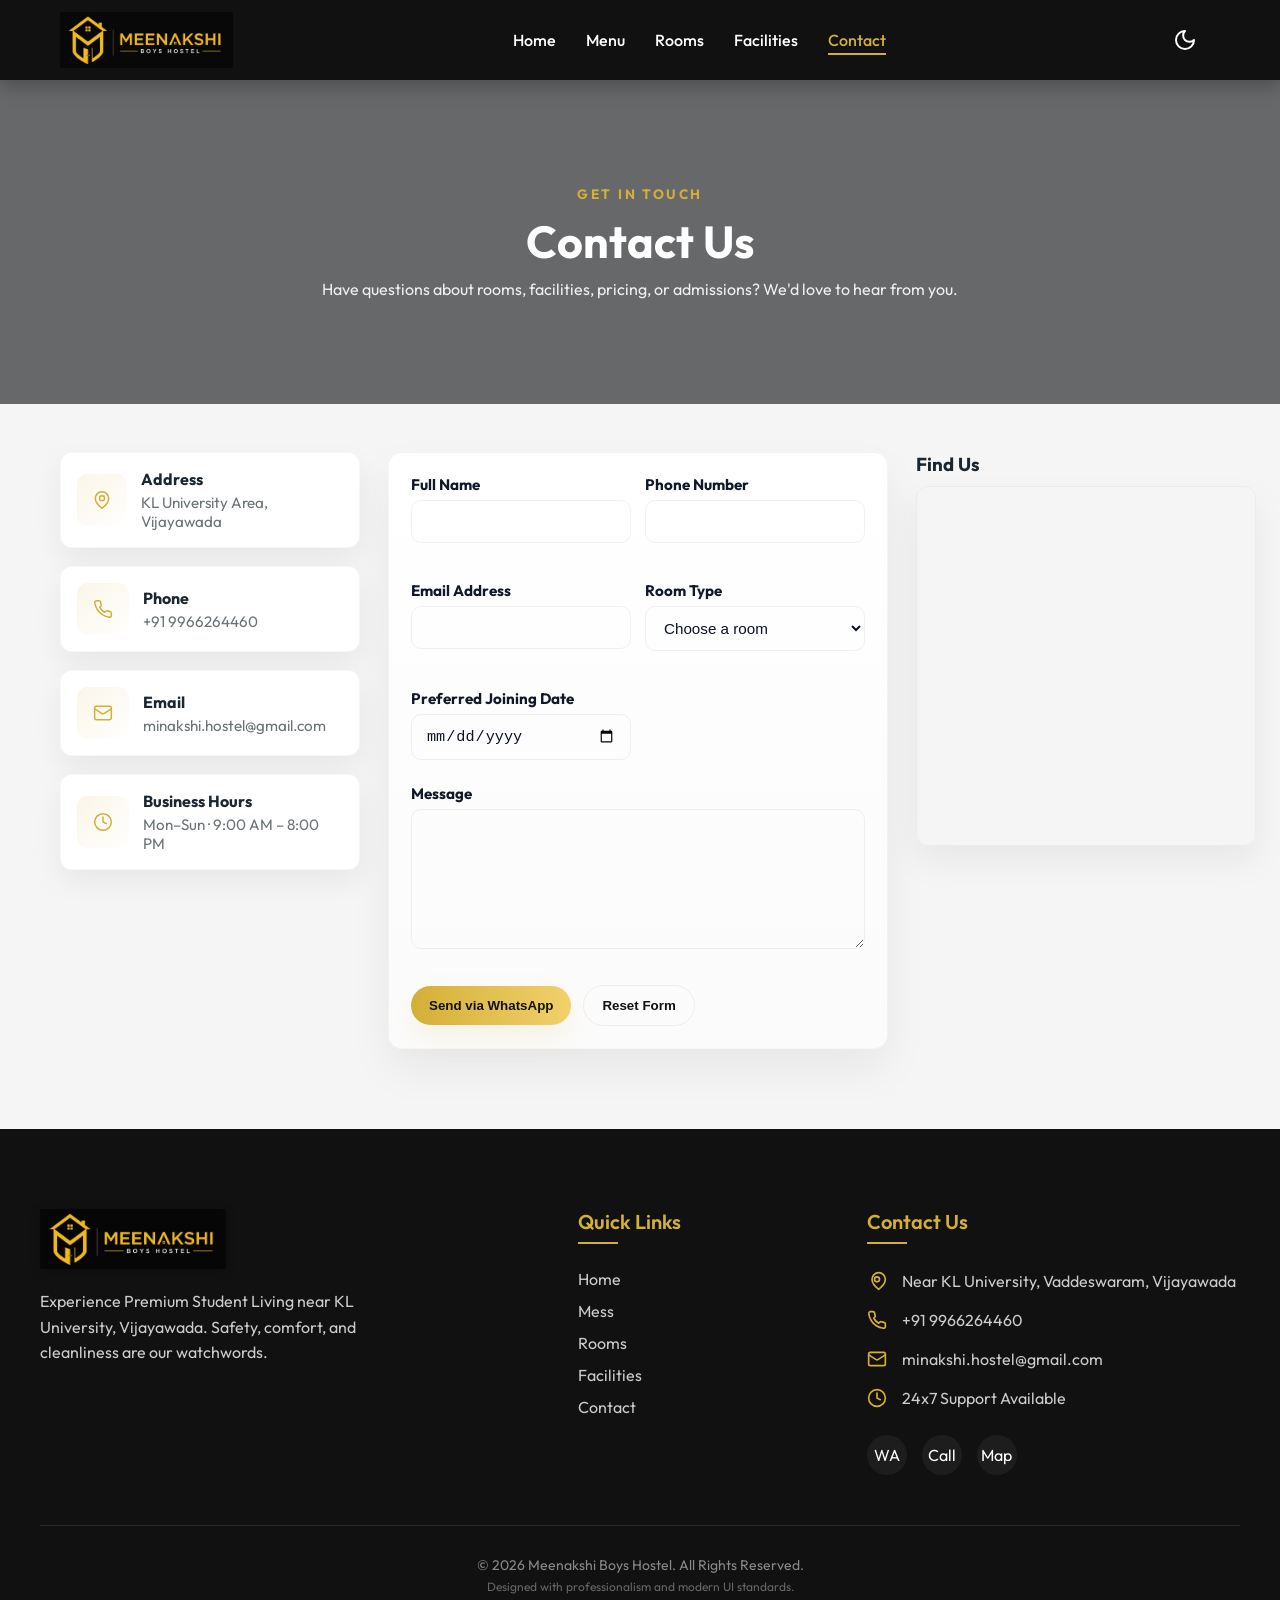
==== contact-page.html @ e10fb818 "initial commit" ====
<!DOCTYPE html>
<html lang="en">
<head>
    <meta charset="utf-8">
    <meta name="viewport" content="width=device-width, initial-scale=1">
    <title>Contact — Meenakshi Boys Hostel</title>
    <link rel="preconnect" href="https://fonts.googleapis.com">
    <link rel="preconnect" href="https://fonts.gstatic.com" crossorigin>
    <link href="https://fonts.googleapis.com/css2?family=Outfit:wght@300;400;500;600;700&display=swap" rel="stylesheet">

    <!-- Keep same header/footer look & base CSS -->
    <link rel="stylesheet" href="assets/css/global-header.css">
    <link rel="stylesheet" href="assets/css/global-footer.css">
    <link rel="stylesheet" href="assets/css/contact.css">
    <link rel="shortcut icon" href="assets/img/logo.png" type="image/png">

    <script>
        if (localStorage.getItem('theme') === 'dark') {
            document.documentElement.setAttribute('data-theme', 'dark');
        }
    </script>
</head>
<body class="scroll-bar">

    <!-- Header (exact copy from index.html to preserve site navbar) -->
    <header id="main-header" class="solid-header">
        <div class="header-container">
            <nav class="header-nav-bar">
                <div class="header-nav-logo">
                    <a href="index.html" class="logo-link" id="logo-link">
                        <img src="assets/img/logo.png" alt="Meenakshi Boys Hostel" class="navbar-logo">
                    </a>
                </div>
                <ul class="header-nav-lists">
                    <li class="header-nav-list"><a class="header-nav-link nav-item" href="index.html">Home</a></li>
                    <li class="header-nav-list"><a class="header-nav-link nav-item" href="mess.html">Menu</a></li>
                    <li class="header-nav-list"><a class="header-nav-link nav-item" href="rooms.html">Rooms</a></li>
                    <li class="header-nav-list"><a class="header-nav-link nav-item" href="facilities.html">Facilities</a></li>
                    <li class="header-nav-list"><a class="header-nav-link nav-item header-active" href="contact-page.html">Contact</a></li>
                </ul>
                <button id="theme-toggle" class="theme-toggle-btn" aria-label="Toggle Theme">
                    <svg class="moon-icon" xmlns="http://www.w3.org/2000/svg" width="24" height="24" viewBox="0 0 24 24" fill="none" stroke="currentColor" stroke-width="2" stroke-linecap="round" stroke-linejoin="round"><path d="M12 3a6 6 0 0 0 9 9 9 9 0 1 1-9-9Z"/></svg>
                    <svg class="sun-icon" xmlns="http://www.w3.org/2000/svg" width="24" height="24" viewBox="0 0 24 24" fill="none" stroke="currentColor" stroke-width="2" stroke-linecap="round" stroke-linejoin="round"><circle cx="12" cy="12" r="4"/><path d="M12 2v2"/><path d="M12 20v2"/><path d="m4.93 4.93 1.41 1.41"/><path d="m17.66 17.66 1.41 1.41"/><path d="M2 12h2"/><path d="M20 12h2"/><path d="m6.34 17.66-1.41 1.41"/><path d="m19.07 4.93-1.41 1.41"/></svg>
                </button>
                <div class="header-hamburger-icon">
                    <div class="header-hamburger-line-1"></div>
                    <div class="header-hamburger-line-2"></div>
                    <div class="header-hamburger-line-3"></div>
                </div>
            </nav>
        </div>
    </header>

    <!-- HERO -->
    <main class="contact-page">
        <section class="contact-hero fade-up-scroll section-marker" aria-labelledby="contact-hero-heading">
            <video autoPlay muted loop playsInline preload="metadata" class="contact-hero-video" poster="https://images.unsplash.com/photo-1555854877-bab0e564b8d5?auto=format&fit=crop&q=80&w=1920">
                <source src="videos/minakshi-hero.webm" type="video/webm" />
                <source src="videos/minakshi-hero.mp4" type="video/mp4" />
            </video>
            <div class="hero-bg" role="img" aria-hidden="true"></div>
            <div class="hero-inner">
                <p class="eyebrow">Get in touch</p>
                <h1 id="contact-hero-heading">Contact Us</h1>
                <p class="hero-sub">Have questions about rooms, facilities, pricing, or admissions? We'd love to hear from you.</p>
            </div>
        </section>

        <!-- CONTENT -->
        <section class="contact-content">
            <div class="contact-grid">
                <aside class="contact-cards">
                    

                    <div class="info-card">
                        <div class="info-icon">
                            <svg width="20" height="20" viewBox="0 0 24 24" fill="none" stroke="currentColor" stroke-width="1.8" stroke-linecap="round" stroke-linejoin="round"><path d="M20 10c0 6-8 12-8 12s-8-6-8-12a8 8 0 0 1 16 0Z"/><circle cx="12" cy="10" r="3"/></svg>
                        </div>
                        <div class="info-body">
                            <h4>Address</h4>
                            <p class="muted">KL University Area, Vijayawada</p>
                        </div>
                    </div>
                    
                    <div class="info-card">
                        <div class="info-icon">
                            <svg width="20" height="20" viewBox="0 0 24 24" fill="none" stroke="currentColor" stroke-width="1.8" stroke-linecap="round" stroke-linejoin="round"><path d="M22 16.92v3a2 2 0 0 1-2.18 2 19.79 19.79 0 0 1-8.63-3.07 19.5 19.5 0 0 1-6-6 19.79 19.79 0 0 1-3.07-8.67A2 2 0 0 1 4.11 2h3a2 2 0 0 1 2 1.72 12.84 12.84 0 0 0 .7 2.81 2 2 0 0 1-.45 2.11L8.09 9.91a16 16 0 0 0 6 6l1.27-1.27a2 2 0 0 1 2.11-.45 12.84 12.84 0 0 0 2.81.7A2 2 0 0 1 22 16.92z"/></svg>
                        </div>
                        <div class="info-body">
                            <h4>Phone</h4>
                            <p class="muted">+91 9966264460</p>
                        </div>
                    </div>

                    <div class="info-card">
                        <div class="info-icon">
                            <svg width="20" height="20" viewBox="0 0 24 24" fill="none" stroke="currentColor" stroke-width="1.8" stroke-linecap="round" stroke-linejoin="round"><rect x="2" y="4" width="20" height="16" rx="2" ry="2"/><path d="m22 7-8.97 5.7a1.94 1.94 0 0 1-2.06 0L2 7"/></svg>
                        </div>
                        <div class="info-body">
                            <h4>Email</h4>
                            <p class="muted">minakshi.hostel@gmail.com</p>
                        </div>
                    </div>

                    <div class="info-card">
                        <div class="info-icon"><svg width="20" height="20" viewBox="0 0 24 24" fill="none" stroke="currentColor" stroke-width="1.8" stroke-linecap="round" stroke-linejoin="round"><circle cx="12" cy="12" r="10"/><polyline points="12 6 12 12 16 14"/></svg></div>
                        <div class="info-body">
                            <h4>Business Hours</h4>
                            <p class="muted">Mon–Sun · 9:00 AM – 8:00 PM</p>
                        </div>
                    </div>
                </aside>

                <form id="contactForm" class="contact-form" novalidate>
                    <div class="form-grid">
                        <div class="form-field">
                            <label for="name">Full Name</label>
                            <input type="text" id="name" name="name" required>
                            <div class="error" id="err-name"></div>
                        </div>

                        <div class="form-field">
                            <label for="phone">Phone Number</label>
                            <input type="tel" id="phone" name="phone" inputmode="numeric" pattern="[0-9]*" required>
                            <div class="error" id="err-phone"></div>
                        </div>

                        <div class="form-field">
                            <label for="email">Email Address</label>
                            <input type="email" id="email" name="email">
                            <div class="error" id="err-email"></div>
                        </div>

                        <div class="form-field">
                            <label for="roomType">Room Type</label>
                            <select id="roomType" name="roomType" required>
                                <option value="">Choose a room</option>
                                <option>Single Sharing</option>
                                <option>Two Sharing AC</option>
                                <option>Two Sharing Non AC</option>
                                <option>Three Sharing</option>
                                <option>Four Sharing</option>
                            </select>
                            <div class="error" id="err-roomType"></div>
                        </div>

                        <div class="form-field">
                            <label for="joiningDate">Preferred Joining Date</label>
                            <input type="date" id="joiningDate" name="joiningDate">
                            <div class="error" id="err-joiningDate"></div>
                        </div>
                    </div>

                    <div class="form-field">
                        <label for="message">Message</label>
                        <textarea id="message" name="message" rows="6" required></textarea>
                        <div class="error" id="err-message"></div>
                    </div>

                    <div class="form-actions">
                        <button type="button" id="sendWhatsApp" class="btn btn-primary">Send via WhatsApp</button>
                        <button type="reset" class="btn btn-secondary">Reset Form</button>
                    </div>
                </form>

                <div class="contact-map">
                    <h3 class="map-title">Find Us</h3>
                    <div class="map-embed" id="mapEmbed">
                        <iframe src="https://www.google.com/maps/embed?pb=!1m18!1m12!1m3!1d3809.123456789012!2d80.6210!3d16.4410!2m3!1f0!2f0!3f0!3m2!1i1024!2i768!4f13.1!3m3!1m2!1s0x0%3A0x0!2zMTbCsDI2JzUwLjAiTiA4MMKwMzcyJzAwLjAiRQ!5e0!3m2!1sen!2sin!4v0000000000000" width="100%" height="100%" style="border:0;" allowfullscreen="" loading="lazy"></iframe>
                    </div>
                </div>
            </div>
        </section>

    </main>

    <!-- Footer (copied structure so look matches other pages exactly) -->
    <footer id="contact" class="footer fade-up-scroll section-marker">
        <div class="footer-container">
            <div class="footer-about">
                <img src="assets/img/logo.png" alt="Minakshi Boys Hostel Logo" class="footer-logo">
                <p>Experience Premium Student Living near KL University, Vijayawada. Safety, comfort, and cleanliness are our watchwords.</p>
            </div>
            
            <div class="footer-links">
                <h3 class="footer-title">Quick Links</h3>
                <ul class="footer-nav-list">
                    <li><a href="index.html">Home</a></li>
                    <li><a href="mess.html">Mess</a></li>
                    <li><a href="rooms.html">Rooms</a></li>
                    <li><a href="facilities.html">Facilities</a></li>
                    <li><a href="contact-page.html">Contact</a></li>
                </ul>
            </div>
            
            <div class="footer-contact">
                <h3 class="footer-title">Contact Us</h3>
                <ul class="footer-contact-list">
                    <li>
                        <div class="footer-icon-wrapper">
                            <svg xmlns="http://www.w3.org/2000/svg" width="20" height="20" viewBox="0 0 24 24" fill="none" stroke="currentColor" stroke-width="2" stroke-linecap="round" stroke-linejoin="round"><path d="M22 10c0 6-8 12-8 12s-8-6-8-12a8 8 0 0 1 16 0Z"/><circle cx="12" cy="10" r="3"/></svg>
                        </div>
                        <span>Near KL University, Vaddeswaram, Vijayawada</span>
                    </li>
                    <li>
                        <div class="footer-icon-wrapper">
                            <svg xmlns="http://www.w3.org/2000/svg" width="20" height="20" viewBox="0 0 24 24" fill="none" stroke="currentColor" stroke-width="2" stroke-linecap="round" stroke-linejoin="round"><path d="M22 16.92v3a2 2 0 0 1-2.18 2 19.79 19.79 0 0 1-8.63-3.07 19.5 19.5 0 0 1-6-6 19.79 19.79 0 0 1-3.07-8.67A2 2 0 0 1 4.11 2h3a2 2 0 0 1 2 1.72 12.84 12.84 0 0 0 .7 2.81 2 2 0 0 1-.45 2.11L8.09 9.91a16 16 0 0 0 6 6l1.27-1.27a2 2 0 0 1 2.11-.45 12.84 12.84 0 0 0 2.81.7A2 2 0 0 1 22 16.92z"/></svg>
                        </div>
                        <span>+91 9966264460</span>
                    </li>
                    <li>
                        <div class="footer-icon-wrapper">
                            <svg xmlns="http://www.w3.org/2000/svg" width="20" height="20" viewBox="0 0 24 24" fill="none" stroke="currentColor" stroke-width="2" stroke-linecap="round" stroke-linejoin="round"><rect width="20" height="16" x="2" y="4" rx="2"/><path d="m22 7-8.97 5.7a1.94 1.94 0 0 1-2.06 0L2 7"/></svg>
                        </div>
                        <span>minakshi.hostel@gmail.com</span>
                    </li>
                    <li>
                        <div class="footer-icon-wrapper">
                            <svg xmlns="http://www.w3.org/2000/svg" width="20" height="20" viewBox="0 0 24 24" fill="none" stroke="currentColor" stroke-width="2" stroke-linecap="round" stroke-linejoin="round"><circle cx="12" cy="12" r="10"/><polyline points="12 6 12 12 16 14"/></svg>
                        </div>
                        <span>24x7 Support Available</span>
                    </li>
                </ul>
                <div class="footer-social">
                    <a href="https://wa.me/919966264460" target="_blank" class="social-icon">WA</a>
                    <a href="tel:+919966264460" class="social-icon">Call</a>
                    <a href="https://maps.google.com" target="_blank" class="social-icon">Map</a>
                </div>
            </div>
        </div>
        <div class="footer-bottom">
            <p>&copy; 2026 Meenakshi Boys Hostel. All Rights Reserved.</p>
            <p class="footer-sub-bottom">Designed with professionalism and modern UI standards.</p>
        </div>
    </footer>

    <script src="assets/js/toggleHamburger.js"></script>
    <script src="assets/js/contact.js"></script>
</body>
</html>
---- assets/css/global-header.css ----
/* Global Reset and Colors */
:root {
    --primary-color: #111111;
    --accent-color: #D4AF37;
    --bg-white: #FFFFFF;
    --bg-secondary: #FAFAFA;
    --text-main: #333333;
    --text-light: #777777;
    --border-radius: 16px;
    --box-shadow: 0 10px 30px rgba(0, 0, 0, 0.05);
    --box-shadow-hover: 0 15px 40px rgba(0, 0, 0, 0.1);
    --transition: all 0.3s ease;
}

[data-theme="dark"] {
    --primary-color: #FFFFFF;
    --accent-color: #D4AF37;
    --bg-white: #111111;
    --bg-secondary: #1a1a1a;
    --text-main: #EEEEEE;
    --text-light: #AAAAAA;
    --box-shadow: 0 10px 30px rgba(255, 255, 255, 0.02);
    --box-shadow-hover: 0 15px 40px rgba(255, 255, 255, 0.05);
}

* {
    margin: 0;
    padding: 0;
    box-sizing: border-box;
}

body {
    font-family: 'Outfit', sans-serif;
    background-color: var(--bg-white);
    color: var(--text-main);
    overflow-x: hidden;
}

html {
    scroll-behavior: smooth;
}

/* Header Styles */
#main-header {
    position: fixed;
    top: 0;
    left: 0;
    width: 100%;
    z-index: 1000;
    transition: var(--transition);
}

.transparent-header {
    background-color: transparent;
    padding: 20px 0;
}

.transparent-header .header-nav-link {
    color: #ffffff;
}

.transparent-header .logo-text {
    color: #ffffff;
}

.solid-header {
    background-color: var(--primary-color);
    padding: 10px 0;
    box-shadow: 0 4px 20px rgba(0, 0, 0, 0.3);
}

.solid-header .header-nav-link {
    color: var(--bg-white);
}

.header-nav-logo {
    display: flex;
    align-items: center;
}

.logo-link {
    display: block;
    text-decoration: none;
}

.navbar-logo {
    height: 56px;
    width: auto;
    transition: transform 0.3s ease;
    display: block;
    filter: drop-shadow(0 2px 4px rgba(0,0,0,0.3));
}

.solid-header .navbar-logo {
    filter: none;
}

.navbar-logo:hover {
    transform: scale(1.05);
}

.header-nav-lists {
    display: none;
    list-style: none;
}

.header-nav-list {
    margin: 0 15px;
}

.header-nav-link {
    text-decoration: none;
    font-size: 16px;
    font-weight: 500;
    transition: var(--transition);
    position: relative;
}

.header-nav-link::after {
    content: '';
    position: absolute;
    width: 0;
    height: 2px;
    bottom: -5px;
    left: 0;
    background-color: var(--accent-color);
    transition: var(--transition);
}

.header-nav-link:hover::after,
.header-active::after {
    width: 100%;
}

.header-active {
    color: var(--accent-color) !important;
}


.header-container {
    max-width: 1200px;
    margin: 0 auto;
    padding: 0 20px;
}

.header-nav-bar {
    display: flex;
    justify-content: space-between;
    align-items: center;
    height: 60px;
}

.header-nav-logo {
    display: flex;
    align-items: center;
}

.logo-link {
    display: block;
    text-decoration: none;
}

.navbar-logo {
    height: 56px;
    width: auto;
    transition: transform 0.3s ease;
    display: block;
    /* Optional: filter invert if dark theme needed, but since solid header is white, it works well. For transparent header over dark video, logo should ideally be white. If the user provided a transparent logo, it might be colored. I will add a drop shadow to ensure visibility over video just in case. */
    filter: drop-shadow(0 2px 4px rgba(0,0,0,0.3));
}

.solid-header .navbar-logo {
    filter: none;
}

.navbar-logo:hover {
    transform: scale(1.05);
}

.header-nav-lists {
    display: none;
    list-style: none;
}

.header-nav-list {
    margin: 0 15px;
}

.header-nav-link {
    text-decoration: none;
    font-size: 16px;
    font-weight: 500;
    transition: var(--transition);
    position: relative;
}

.header-nav-link::after {
    content: '';
    position: absolute;
    width: 0;
    height: 2px;
    bottom: -5px;
    left: 0;
    background-color: var(--accent-color);
    transition: var(--transition);
}

.header-nav-link:hover::after,
.header-active::after {
    width: 100%;
}

.header-active {
    color: var(--accent-color) !important;
}

.header-btn-custom {
    padding: 12px 24px;
    background-color: transparent;
    color: var(--accent-color) !important;
    border: 2px solid var(--accent-color);
    border-radius: var(--border-radius);
    text-decoration: none;
    font-weight: 600;
    font-size: 14px;
    letter-spacing: 1px;
    transition: var(--transition);
    position: relative;
    overflow: hidden;
    z-index: 1;
}

.header-btn-custom::before {
    content: '';
    position: absolute;
    top: 0;
    left: 0;
    width: 0%;
    height: 100%;
    background-color: var(--accent-color);
    transition: var(--transition);
    z-index: -1;
}

.header-btn-custom:hover::before {
    width: 100%;
}

.header-btn-custom:hover {
    color: var(--primary-color) !important;
}

/* Theme Toggle Button */
.theme-toggle-btn {
    background: transparent;
    border: none;
    cursor: pointer;
    color: #ffffff;
    display: flex;
    align-items: center;
    justify-content: center;
    padding: 8px;
    margin-right: 15px;
    transition: transform 0.3s ease;
}
.theme-toggle-btn:hover {
    transform: scale(1.1);
}
.solid-header .theme-toggle-btn {
    color: var(--bg-white);
}

[data-theme="dark"] .sun-icon { display: block; }
[data-theme="dark"] .moon-icon { display: none; }
:root:not([data-theme="dark"]) .sun-icon { display: none; }
:root:not([data-theme="dark"]) .moon-icon { display: block; }

/* Hamburger Menu for Mobile */
.header-hamburger-icon {
    width: 30px;
    height: 20px;
    display: flex;
    flex-direction: column;
    justify-content: space-between;
    cursor: pointer;
    z-index: 1001;
}

.header-hamburger-line-1,
.header-hamburger-line-2,
.header-hamburger-line-3 {
    width: 100%;
    height: 2px;
    background-color: var(--accent-color);
    transition: var(--transition);
}

/* Mobile Menu Active State */
.show .header-hamburger-line-1 {
    transform: translateY(9px) rotate(45deg);
}

.show .header-hamburger-line-2 {
    opacity: 0;
}

.show .header-hamburger-line-3 {
    transform: translateY(-9px) rotate(-45deg);
}

ul.header-nav-lists.show {
    display: flex;
    flex-direction: column;
    position: fixed;
    top: 0;
    left: 0;
    width: 100%;
    height: 100vh;
    background-color: var(--primary-color);
    justify-content: center;
    align-items: center;
    z-index: 1000;
}

ul.header-nav-lists.show .header-nav-list {
    margin: 20px 0;
}

ul.header-nav-lists.show .header-nav-link {
    font-size: 24px;
    color: #ffffff;
}

@media (max-width: 768px) {
    .navbar-logo {
        height: 44px;
    }
}

@media (min-width: 992px) {
    .header-nav-lists {
        display: flex;
        align-items: center;
    }
    .header-hamburger-icon {
        display: none;
    }
}
---- assets/css/global-footer.css ----
/* Premium Footer Styles */
.footer {
    background-color: var(--primary-color);
    color: var(--bg-white);
    padding: 80px 20px 20px 20px;
    font-family: 'Outfit', sans-serif;
}

.footer-container {
    max-width: 1200px;
    margin: 0 auto;
    display: grid;
    grid-template-columns: 2fr 1fr 1.5fr;
    gap: 40px;
    padding-bottom: 50px;
    border-bottom: 1px solid rgba(255, 255, 255, 0.1);
}

.footer-about {
    display: flex;
    flex-direction: column;
}

.footer-logo {
    height: 60px;
    width: auto;
    margin-bottom: 20px;
    filter: drop-shadow(0 2px 4px rgba(0,0,0,0.5));
    align-self: flex-start;
}

.footer-about p {
    color: #cccccc;
    line-height: 1.6;
    max-width: 350px;
}

.footer-title {
    font-size: 20px;
    color: var(--accent-color);
    margin-bottom: 25px;
    font-weight: 600;
    position: relative;
    padding-bottom: 10px;
}

.footer-title::after {
    content: '';
    position: absolute;
    left: 0;
    bottom: 0;
    height: 2px;
    width: 40px;
    background-color: var(--accent-color);
}

.footer-nav-list, .footer-contact-list {
    list-style: none;
    padding: 0;
    margin: 0;
}

.footer-nav-list li {
    margin-bottom: 12px;
}

.footer-nav-list a {
    color: #cccccc;
    text-decoration: none;
    transition: color 0.3s ease, padding-left 0.3s ease;
    display: inline-block;
}

.footer-nav-list a:hover {
    color: var(--accent-color);
    padding-left: 5px;
}

.footer-contact-list li {
    display: flex;
    align-items: flex-start;
    margin-bottom: 15px;
    color: #cccccc;
    line-height: 1.5;
}

.footer-icon-wrapper {
    color: var(--accent-color);
    margin-right: 15px;
    display: flex;
    align-items: center;
    justify-content: center;
    margin-top: 2px;
}

.footer-social {
    display: flex;
    gap: 15px;
    margin-top: 25px;
}

.social-icon {
    display: flex;
    align-items: center;
    justify-content: center;
    width: 40px;
    height: 40px;
    background-color: rgba(255, 255, 255, 0.05);
    border-radius: 50%;
    color: var(--bg-white);
    transition: all 0.3s ease;
    text-decoration: none;
}

.social-icon:hover {
    background-color: var(--accent-color);
    color: var(--primary-color);
    transform: translateY(-3px);
    box-shadow: 0 5px 15px rgba(212, 175, 55, 0.3);
}

.footer-bottom {
    text-align: center;
    padding-top: 30px;
    color: #888888;
    font-size: 14px;
}

.footer-sub-bottom {
    margin-top: 5px;
    font-size: 12px;
    color: #666666;
}

@media (max-width: 992px) {
    .footer-container {
        grid-template-columns: 1fr 1fr;
    }
}

@media (max-width: 768px) {
    .footer-container {
        grid-template-columns: 1fr;
        gap: 40px;
    }
    
    .footer-title::after {
        left: 50%;
        transform: translateX(-50%);
    }
    
    .footer-about {
        align-items: center;
        text-align: center;
    }
    
    .footer-logo {
        align-self: center;
    }
    
    .footer-links {
        text-align: center;
    }
    
    .footer-contact {
        display: flex;
        flex-direction: column;
        align-items: center;
    }
    
    .footer-contact-list li {
        justify-content: center;
        text-align: center;
    }
}
---- assets/css/contact.css ----
:root{
    --accent: #d4af37;
    --muted: #6b7376;
    --surface: #ffffff;
    --glass: rgba(255,255,255,0.9);
    --card-shadow: 0 12px 30px rgba(20,20,20,0.06);
}



/* Base */
body.contact-page, .contact-page { font-family: 'Outfit', sans-serif; color:#1b2730; background:#f5f5f5; }
main.contact-page { padding-top: 80px; }

/* HERO */
.contact-hero{ position:relative; min-height:36vh; display:flex; align-items:center; justify-content:center; padding:3.5rem 1rem; overflow:hidden; }
.contact-hero-video{ position:absolute; inset:0; width:100%; height:100%; object-fit:cover; z-index:0; }
.contact-hero .hero-bg{ position:absolute; inset:0; background-image:linear-gradient(180deg, rgba(7,10,12,0.6), rgba(7,10,12,0.6)); z-index:1; }
.contact-hero .hero-inner{ position:relative; max-width:980px; text-align:center; color:#fff; z-index:2; }
.contact-hero .eyebrow{ color:var(--accent); font-weight:700; letter-spacing:0.18em; text-transform:uppercase; margin-bottom:0.6rem; font-size:0.85rem; }
.contact-hero h1{ font-size:clamp(2rem,4vw,2.8rem); margin:0 0 0.6rem; font-weight:700; }
.contact-hero .hero-sub{ color:rgba(255,255,255,0.9); max-width:760px; margin:0 auto; }

/* CONTENT LAYOUT */
.contact-content{ padding:3rem 1.25rem 5rem; max-width:1200px; margin:0 auto; }
.contact-grid{ display:grid; grid-template-columns: 300px 1fr 340px; gap:28px; align-items:start; }

/* INFO CARDS (LEFT) */
.contact-cards{ display:flex; flex-direction:column; gap:18px; }
.info-card{ display:flex; gap:14px; align-items:center; padding:16px; border-radius:12px; background:var(--surface); box-shadow:var(--card-shadow); border:1px solid rgba(20,20,20,0.03); transition:transform .18s ease,box-shadow .18s ease; }
.info-card:hover{ transform:translateY(-6px); box-shadow:0 24px 60px rgba(20,20,20,0.08); }
.info-icon{ width:52px; height:52px; border-radius:10px; display:grid; place-items:center; background:linear-gradient(135deg, rgba(212,175,55,0.12), rgba(255,255,255,0.95)); color:var(--accent); }
.info-body h4{ margin:0; font-size:1rem; font-weight:700; }
.info-body .muted{ margin:4px 0 0; color:var(--muted); font-size:0.95rem; }

/* FORM (CENTER) */
.contact-form{ background:linear-gradient(180deg,#ffffff,#fbfbfb); padding:22px; border-radius:14px; box-shadow:0 20px 45px rgba(15,20,25,0.06); border:1px solid rgba(15,20,25,0.04); }
.form-grid{ display:grid; grid-template-columns:1fr 1fr; gap:14px; }
.form-field{ display:flex; flex-direction:column; gap:6px; }
.form-field label{ font-weight:700; font-size:0.95rem; color:#111827; }
.form-field input, .form-field select, .form-field textarea{ padding:12px 14px; border-radius:10px; border:1px solid rgba(20,20,20,0.06); background:transparent; font-size:0.95rem; color:#0b1220; transition:box-shadow .12s ease, transform .08s ease; }
.form-field input:focus, .form-field select:focus, .form-field textarea:focus{ box-shadow:0 12px 30px rgba(16,24,40,0.06); transform:translateY(-2px); outline:none; }
.form-field textarea{ min-height:140px; resize:vertical; }
.error{ color:#c53030; font-size:0.88rem; min-height:18px; }

.form-actions{ display:flex; gap:12px; align-items:center; margin-top:12px; }
.btn{ padding:12px 18px; border-radius:999px; cursor:pointer; font-weight:700; border:0; }
.btn-primary{ background:linear-gradient(90deg,var(--accent),#f2d06b); color:#111; box-shadow:0 12px 28px rgba(212,175,55,0.12); }
.btn-secondary{ background:transparent; color:#111; border:1px solid rgba(20,20,20,0.06); }

/* MAP (RIGHT) */
.contact-map .map-title{ margin:0 0 10px; font-weight:700; }
.map-embed{ height:360px; border-radius:12px; overflow:hidden; box-shadow:0 16px 36px rgba(16,24,40,0.06); border:1px solid rgba(20,20,20,0.04); }

/* Responsive */
@media (max-width:1100px){
    .contact-grid{ grid-template-columns: 1fr; gap:36px; }
    .contact-map{ order:3; }
    .contact-cards{ order:1; display:grid; grid-template-columns: 1fr 1fr; gap:16px; }
    .contact-form{ order:2; }
    .map-embed{ height:300px; }
}

@media (max-width:768px){
    .contact-cards{ grid-template-columns: 1fr; }
    .form-grid{ grid-template-columns: 1fr; }
    .contact-content{ padding:2rem 1rem 4rem; }
}

@media (prefers-reduced-motion: no-preference){ .fade-up-scroll{ transform:translateY(12px); opacity:0; transition:all .6s ease; } .fade-up-scroll.visible{ transform:none; opacity:1; } }
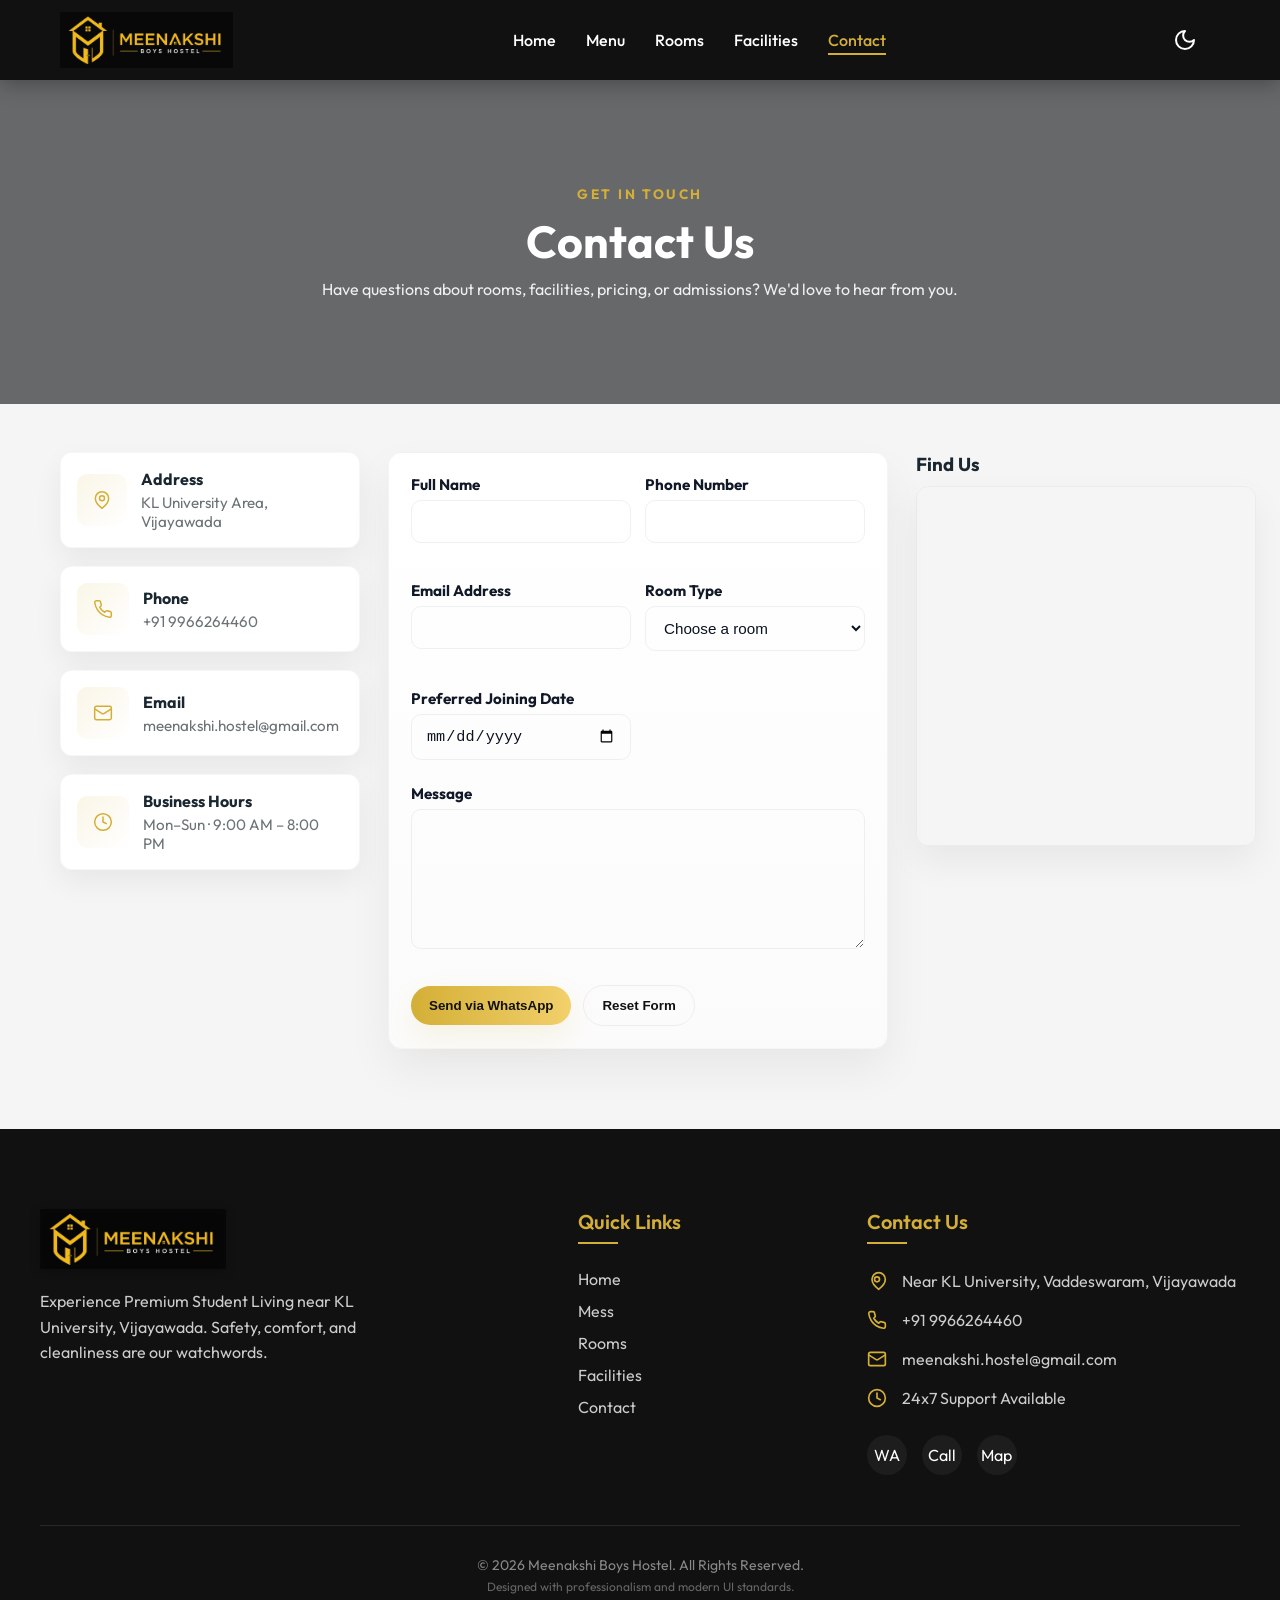
==== commit 2505fd31: "updated mess and other pages" ====
--- a/contact-page.html
+++ b/contact-page.html
@@ -98,7 +98,7 @@
                         </div>
                         <div class="info-body">
                             <h4>Email</h4>
-                            <p class="muted">minakshi.hostel@gmail.com</p>
+                            <p class="muted">meenakshi.hostel@gmail.com</p>
                         </div>
                     </div>
 
@@ -178,7 +178,7 @@
     <footer id="contact" class="footer fade-up-scroll section-marker">
         <div class="footer-container">
             <div class="footer-about">
-                <img src="assets/img/logo.png" alt="Minakshi Boys Hostel Logo" class="footer-logo">
+                <img src="assets/img/logo.png" alt="Meenakshi Boys Hostel Logo" class="footer-logo">
                 <p>Experience Premium Student Living near KL University, Vijayawada. Safety, comfort, and cleanliness are our watchwords.</p>
             </div>
             
@@ -212,7 +212,7 @@
                         <div class="footer-icon-wrapper">
                             <svg xmlns="http://www.w3.org/2000/svg" width="20" height="20" viewBox="0 0 24 24" fill="none" stroke="currentColor" stroke-width="2" stroke-linecap="round" stroke-linejoin="round"><rect width="20" height="16" x="2" y="4" rx="2"/><path d="m22 7-8.97 5.7a1.94 1.94 0 0 1-2.06 0L2 7"/></svg>
                         </div>
-                        <span>minakshi.hostel@gmail.com</span>
+                        <span>meenakshi.hostel@gmail.com</span>
                     </li>
                     <li>
                         <div class="footer-icon-wrapper">
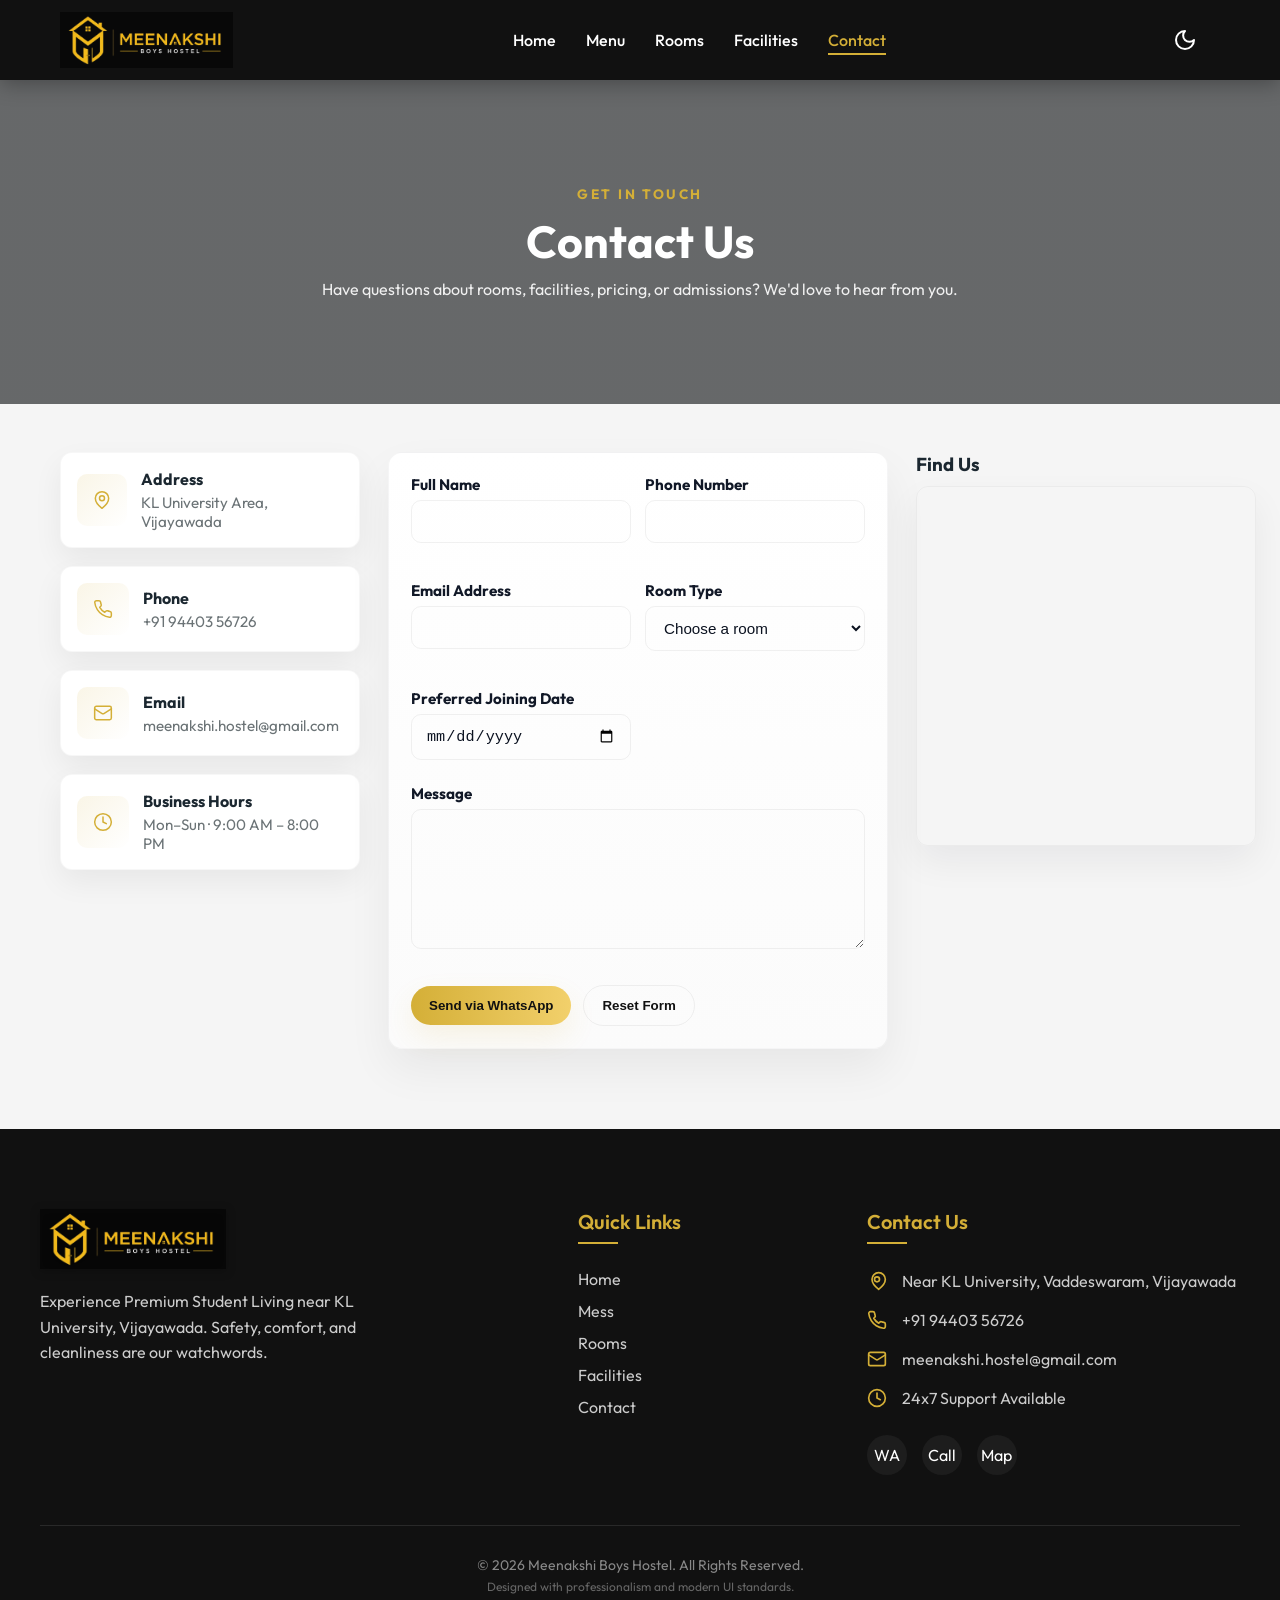
==== commit e0d8b328: "Update WhatsApp contact number globally" ====
--- a/contact-page.html
+++ b/contact-page.html
@@ -88,7 +88,7 @@
                         </div>
                         <div class="info-body">
                             <h4>Phone</h4>
-                            <p class="muted">+91 9966264460</p>
+                            <p class="muted">+91 94403 56726</p>
                         </div>
                     </div>
 
@@ -206,7 +206,7 @@
                         <div class="footer-icon-wrapper">
                             <svg xmlns="http://www.w3.org/2000/svg" width="20" height="20" viewBox="0 0 24 24" fill="none" stroke="currentColor" stroke-width="2" stroke-linecap="round" stroke-linejoin="round"><path d="M22 16.92v3a2 2 0 0 1-2.18 2 19.79 19.79 0 0 1-8.63-3.07 19.5 19.5 0 0 1-6-6 19.79 19.79 0 0 1-3.07-8.67A2 2 0 0 1 4.11 2h3a2 2 0 0 1 2 1.72 12.84 12.84 0 0 0 .7 2.81 2 2 0 0 1-.45 2.11L8.09 9.91a16 16 0 0 0 6 6l1.27-1.27a2 2 0 0 1 2.11-.45 12.84 12.84 0 0 0 2.81.7A2 2 0 0 1 22 16.92z"/></svg>
                         </div>
-                        <span>+91 9966264460</span>
+                        <span>+91 94403 56726</span>
                     </li>
                     <li>
                         <div class="footer-icon-wrapper">
@@ -222,8 +222,8 @@
                     </li>
                 </ul>
                 <div class="footer-social">
-                    <a href="https://wa.me/919966264460" target="_blank" class="social-icon">WA</a>
-                    <a href="tel:+919966264460" class="social-icon">Call</a>
+                    <a href="https://wa.me/919440356726" target="_blank" class="social-icon">WA</a>
+                    <a href="tel:+919440356726" class="social-icon">Call</a>
                     <a href="https://maps.google.com" target="_blank" class="social-icon">Map</a>
                 </div>
             </div>
